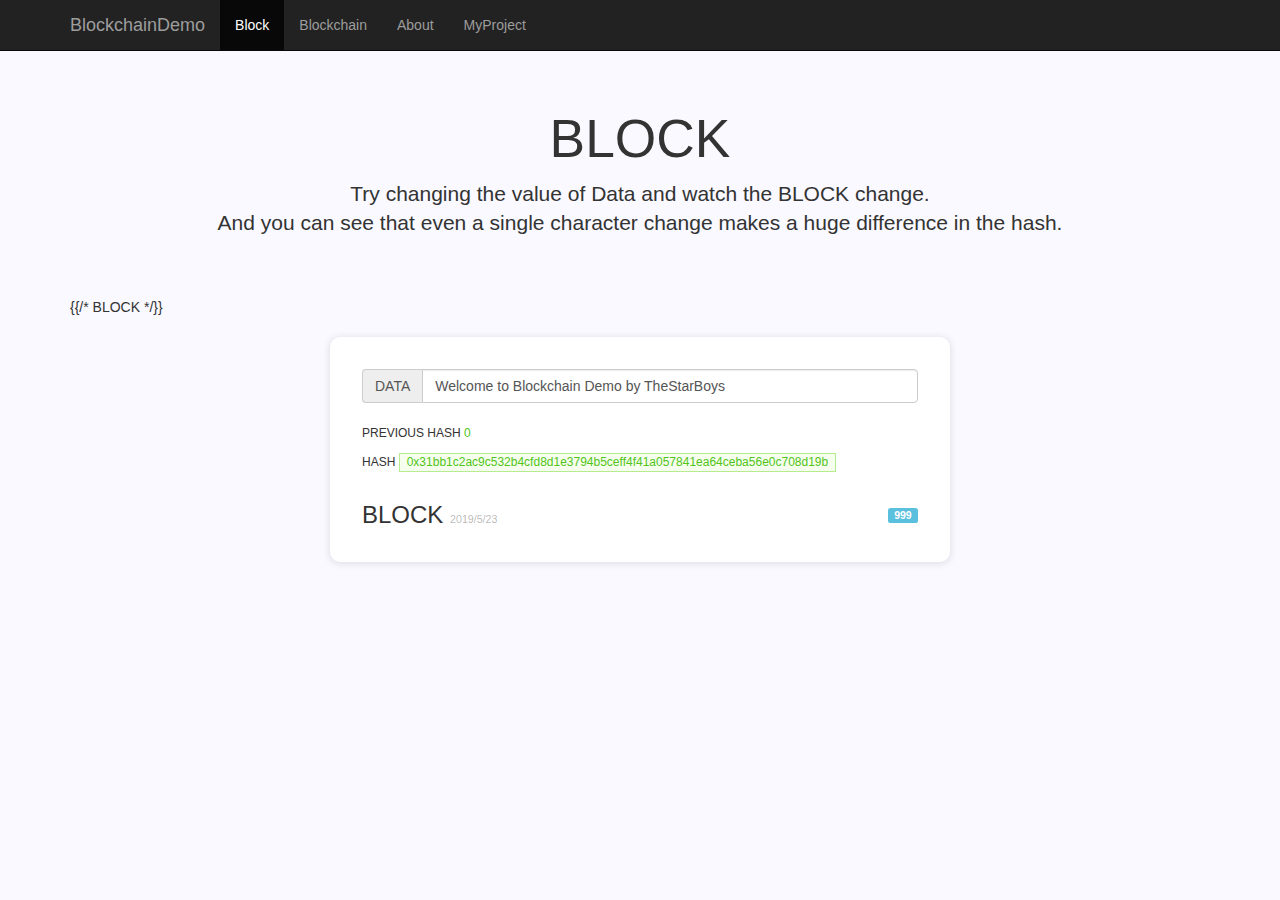
==== views/block.html @ 2e8ec40d "add block demo" ====
<!DOCTYPE html>
<html lang="zh-CN">
<head>
    <meta charset="utf-8">
    <meta http-equiv="X-UA-Compatible" content="IE=edge">
    <meta name="viewport" content="width=device-width, initial-scale=1">
    <!-- 上述3个meta标签*必须*放在最前面，任何其他内容都*必须*跟随其后！ -->
    <title>Blockchain Demo</title>
    <!-- Bootstrap -->
    <link href="../static/css/bootstrap.min.css" rel="stylesheet">

    <!-- HTML5 shim 和 Respond.js 是为了让 IE8 支持 HTML5 元素和媒体查询（media queries）功能 -->
    <!-- 警告：通过 file:// 协议（就是直接将 html 页面拖拽到浏览器中）访问页面时 Respond.js 不起作用 -->
    <!--[if lt IE 9]>
    <script src="https://cdn.jsdelivr.net/npm/html5shiv@3.7.3/dist/html5shiv.min.js"></script>
    <script src="https://cdn.jsdelivr.net/npm/respond.js@1.4.2/dest/respond.min.js"></script>
    <![endif]-->
    <style>
    body {
        padding-top: 50px;
        background-color: #f9f9ff;
    }

    .starter-template {
        padding: 40px 15px;
        text-align: center;
    }
    .block {
        width: 620px;
        height: 225px;
        margin: 20px auto;
        background-color: #fff;
        padding: 32px;
        border-radius: 10px;
        box-shadow: 0 1px 7px 1px rgba(0, 0, 0, 0.1);
    }

    .block:hover {
        box-shadow: 0 0 50px 10px rgba(0, 0, 0, 0.1)
    }
    .ft-size-12 {
        font-size: 12px;
    }
    .ant-card {
        color: rgba(0, 0, 0, 0.3);
    }
    .ant-tag-green {
        color: #52c41a;
        background: #f6ffed;
        display: inline-block;
        border: 1px solid #b7eb8f;
        padding: 0 7px;
        font-size: 12px;
    }
</style>
</head>
<body>
<nav class="navbar navbar-inverse navbar-fixed-top">
    <div class="container">
        <div class="navbar-header">
            <button type="button" class="navbar-toggle collapse" data-toggle="collapse" data-target="#navbar"
                    aria-expanded="false" aria-controls="navbar">
                <span class="sr-only">Toggle navigation</span>
                <span class="icon-bar"></span>
                <span class="icon-bar"></span>
                <span class="icon-bar"></span>
            </button>
            <a href="#" class="navbar-brand">BlockchainDemo</a>
        </div>
        <div class="collapse navbar-collapse">
            <ul class="nav navbar-nav">
                <li class="active"><a href="/block">Block</a></li>
                <li><a href="/blockchain">Blockchain</a></li>
                <li><a href="#About">About</a></li>
                <li><a href="https://github.com/TheStarBoys/blockchainDemo" target="_blank">MyProject</a></li>
            </ul>
        </div>
    </div>
</nav>

<div class="container">
    <div class="starter-template">
        <h1 style="font-family: DINPro,-apple-system,BlinkMacSystemFont,
             Segoe UI,Roboto,Oxygen,Ubuntu,Cantarell,Fira Sans,Droid Sans,
             Helvetica Neue,sans-serif; font-size: 40pt;">BLOCK</h1>
        <p class="lead">
            Try changing the value of Data and watch the BLOCK change.<br>
            And you can see that even a single character change makes a huge difference in the hash.<br>
        </p>
    </div>

{{/* BLOCK */}}
    <div class="block" >
        <div class="input-group">
            <span class="input-group-addon" id="basic-addon1">DATA</span>
            <input type="text" class="form-control" placeholder="" aria-describedby="basic-addon1"
                   id="data" oninput="putHash()"
                   value="Welcome to Blockchain Demo by TheStarBoys">
        </div>
        <p style="margin-top: 22px" class="ft-size-12">PREVIOUS HASH
            <span style="color: #52c41a;">0</span>
        </p>
        <p style="margin-top: 10px" class="ft-size-12">HASH <span class="ant-tag-green" id="hash">0x31bb1c2ac9c532b4cfd8d1e3794b5ceff4f41a057841ea64ceba56e0c708d19b</span>
        </p>
        <div class="clearfix" style="height: 54px">
            <h3 class="pull-left">BLOCK
                <small style="font-size: 8pt;" class="ant-card">2019/5/23</small>
            </h3>
            <span class="label label-info pull-right" style="margin-top: 26px;">999</span>
        </div>
    </div>
</div>
<script>
    var data = document.getElementById("data");
    var hash = document.getElementById("hash");
    function putHash() {
        // 要进行hash运算的数据
        var text = data.value;
        console.log(text);
        digestMessage(text).then(digestValue => {
            console.log(hexString(digestValue));
            hash.innerHTML = "0x" + hexString(digestValue);
        });
    }
    // 将byteArray转为十六进制显示
    function hexString(buffer) {
    var byteArray = new Uint8Array(buffer);

    var hexCodes = [...byteArray].map(value => {
    var hexCode = value.toString(16);
    var paddedHexCode = hexCode.padStart(2, '0');
    return paddedHexCode;
    });

    return hexCodes.join('');
    }
    // 要进行hash运算的数据
    // var text = 'Welcome to Blockchain Demo by TheStarBoys';
    // 进行hash运算
    function digestMessage(message) {
    var encoder = new TextEncoder();
    var data = encoder.encode(message);
    return window.crypto.subtle.digest('SHA-256', data);
    }

    // digestMessage(text).then(digestValue => {
    // console.log(hexString(digestValue));
    // });
</script>

<!-- jQuery (Bootstrap 的所有 JavaScript 插件都依赖 jQuery，所以必须放在前边) -->
<script src="https://cdn.jsdelivr.net/npm/jquery@1.12.4/dist/jquery.min.js"></script>
<!-- 加载 Bootstrap 的所有 JavaScript 插件。你也可以根据需要只加载单个插件。 -->
<script src="../static/js/bootstrap.min.js"></script>
</body>
</html>
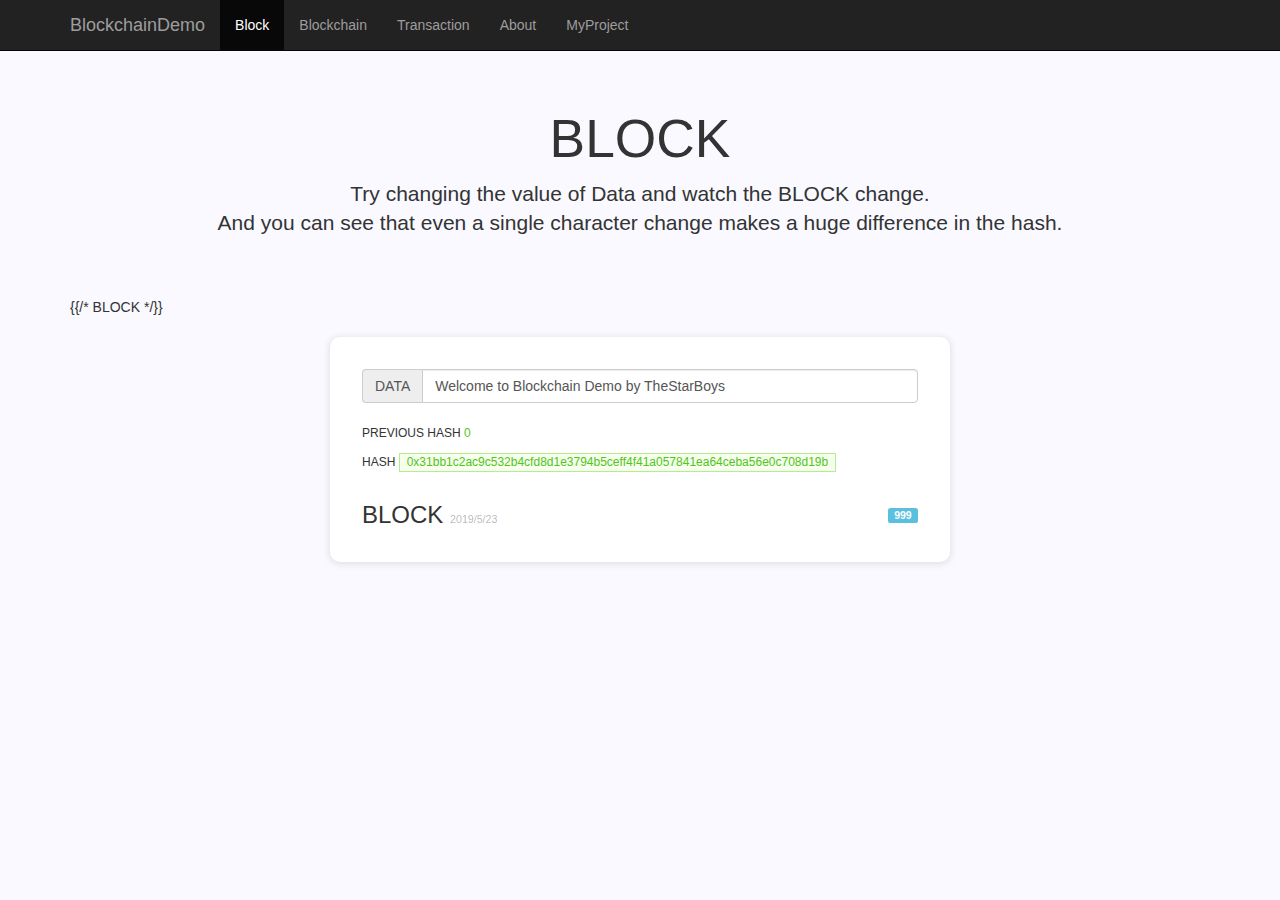
==== commit 63baefda: "add transaction0.0.1" ====
--- a/views/block.html
+++ b/views/block.html
@@ -71,6 +71,7 @@
             <ul class="nav navbar-nav">
                 <li class="active"><a href="/block">Block</a></li>
                 <li><a href="/blockchain">Blockchain</a></li>
+                <li><a href="/transaction">Transaction</a></li>
                 <li><a href="#About">About</a></li>
                 <li><a href="https://github.com/TheStarBoys/blockchainDemo" target="_blank">MyProject</a></li>
             </ul>
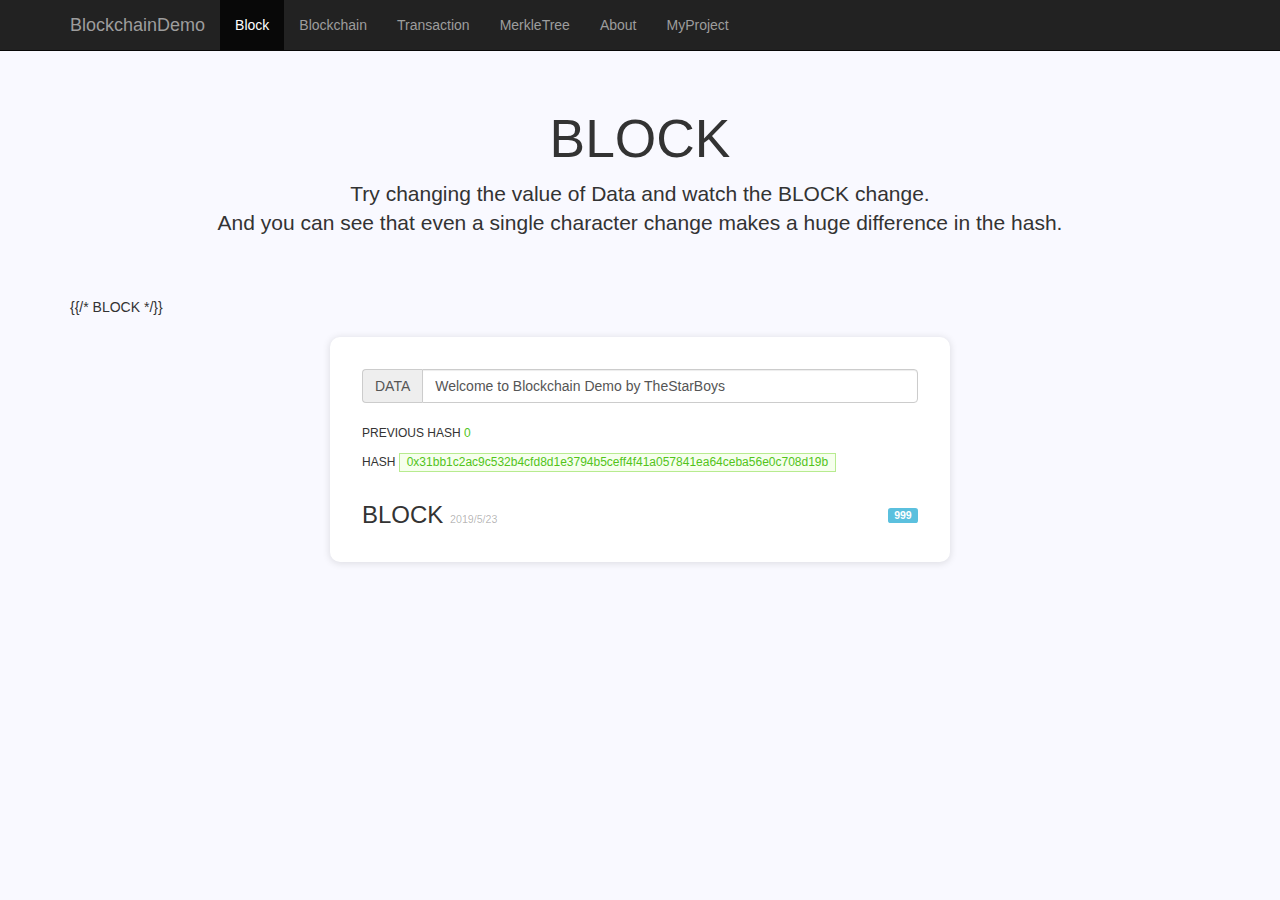
==== commit 9cc63129: "add merkle tree" ====
--- a/views/block.html
+++ b/views/block.html
@@ -72,6 +72,7 @@
                 <li class="active"><a href="/block">Block</a></li>
                 <li><a href="/blockchain">Blockchain</a></li>
                 <li><a href="/transaction">Transaction</a></li>
+                <li><a href="/merkleTree">MerkleTree</a></li>
                 <li><a href="#About">About</a></li>
                 <li><a href="https://github.com/TheStarBoys/blockchainDemo" target="_blank">MyProject</a></li>
             </ul>
@@ -118,31 +119,35 @@
         // 要进行hash运算的数据
         var text = data.value;
         console.log(text);
-        digestMessage(text).then(digestValue => {
-            console.log(hexString(digestValue));
-            hash.innerHTML = "0x" + hexString(digestValue);
-        });
+        // 原有方法不支持非https协议下运行
+        // digestMessage(text).then(digestValue => {
+        //     console.log(hexString(digestValue));
+        //     hash.innerHTML = "0x" + hexString(digestValue);
+        // });
+        const sha = hex_sha256(text);
+        hash.innerHTML = "0x" + sha;
+        console.log(sha);
     }
     // 将byteArray转为十六进制显示
-    function hexString(buffer) {
-    var byteArray = new Uint8Array(buffer);
+    // function hexString(buffer) {
+    // var byteArray = new Uint8Array(buffer);
+    //
+    // var hexCodes = [...byteArray].map(value => {
+    // var hexCode = value.toString(16);
+    // var paddedHexCode = hexCode.padStart(2, '0');
+    // return paddedHexCode;
+    // });
 
-    var hexCodes = [...byteArray].map(value => {
-    var hexCode = value.toString(16);
-    var paddedHexCode = hexCode.padStart(2, '0');
-    return paddedHexCode;
-    });
-
-    return hexCodes.join('');
-    }
+    // return hexCodes.join('');
+    // }
     // 要进行hash运算的数据
     // var text = 'Welcome to Blockchain Demo by TheStarBoys';
     // 进行hash运算
-    function digestMessage(message) {
-    var encoder = new TextEncoder();
-    var data = encoder.encode(message);
-    return window.crypto.subtle.digest('SHA-256', data);
-    }
+    // function digestMessage(message) {
+    // var encoder = new TextEncoder();
+    // var data = encoder.encode(message);
+    // return window.crypto.subtle.digest('SHA-256', data);
+    // }
 
     // digestMessage(text).then(digestValue => {
     // console.log(hexString(digestValue));
@@ -153,5 +158,6 @@
 <script src="https://cdn.jsdelivr.net/npm/jquery@1.12.4/dist/jquery.min.js"></script>
 <!-- 加载 Bootstrap 的所有 JavaScript 插件。你也可以根据需要只加载单个插件。 -->
 <script src="../static/js/bootstrap.min.js"></script>
+<script src="../static/js/SHA-256.js"></script>
 </body>
 </html>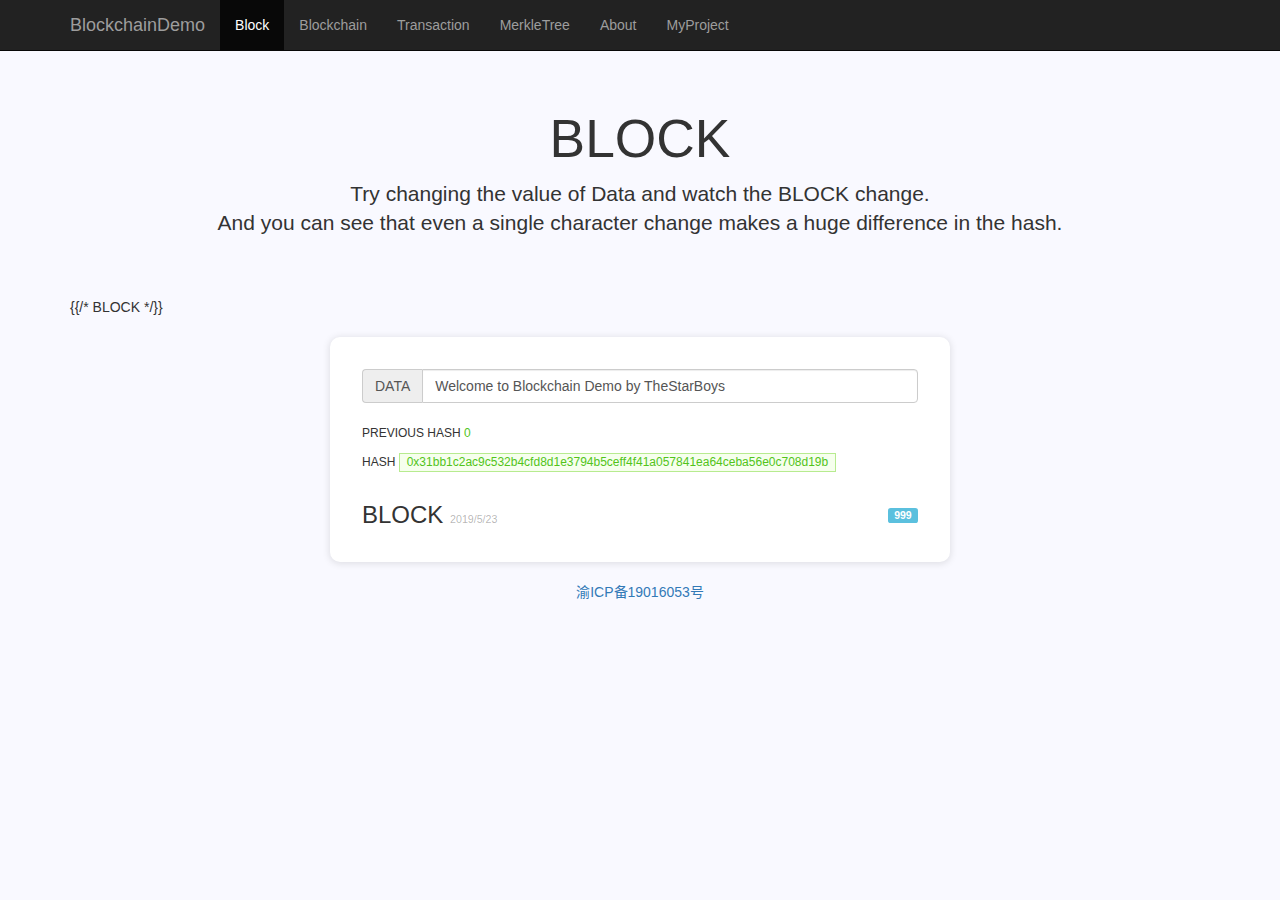
==== commit 5b0fafdd: "add nsq, change bcv3 package name" ====
--- a/views/block.html
+++ b/views/block.html
@@ -111,6 +111,10 @@
             <span class="label label-info pull-right" style="margin-top: 26px;">999</span>
         </div>
     </div>
+
+    <div style="text-align: center">
+        <a href="http://www.beian.miit.gov.cn" target="_blank"><span>渝ICP备19016053号</span></a>
+    </div>
 </div>
 <script>
     var data = document.getElementById("data");
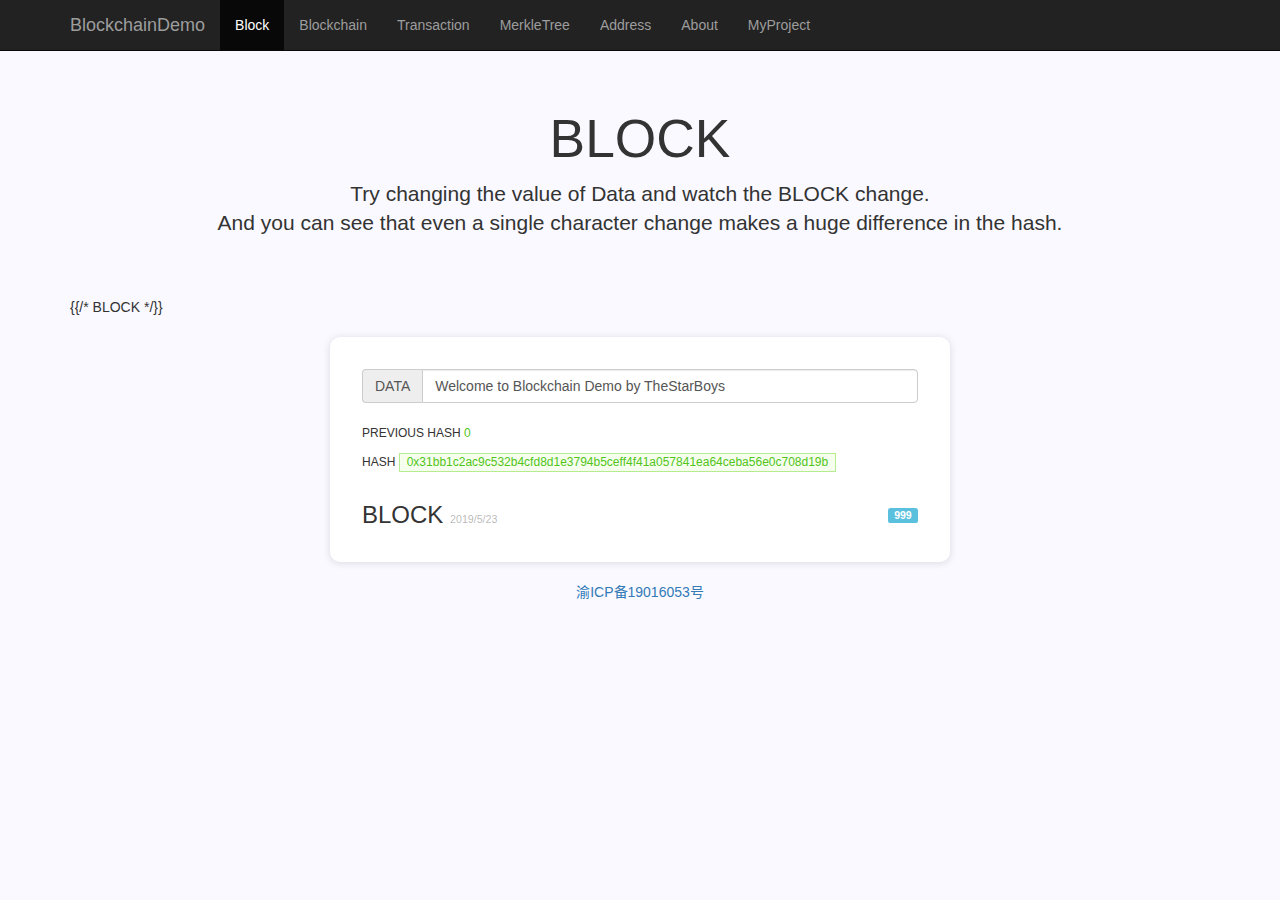
==== commit 7475adc8: "add address page" ====
--- a/views/block.html
+++ b/views/block.html
@@ -65,7 +65,7 @@
                 <span class="icon-bar"></span>
                 <span class="icon-bar"></span>
             </button>
-            <a href="#" class="navbar-brand">BlockchainDemo</a>
+            <a href="/blockchain" class="navbar-brand">BlockchainDemo</a>
         </div>
         <div class="collapse navbar-collapse">
             <ul class="nav navbar-nav">
@@ -73,6 +73,7 @@
                 <li><a href="/blockchain">Blockchain</a></li>
                 <li><a href="/transaction">Transaction</a></li>
                 <li><a href="/merkleTree">MerkleTree</a></li>
+                <li><a href="/address">Address</a></li>
                 <li><a href="#About">About</a></li>
                 <li><a href="https://github.com/TheStarBoys/blockchainDemo" target="_blank">MyProject</a></li>
             </ul>
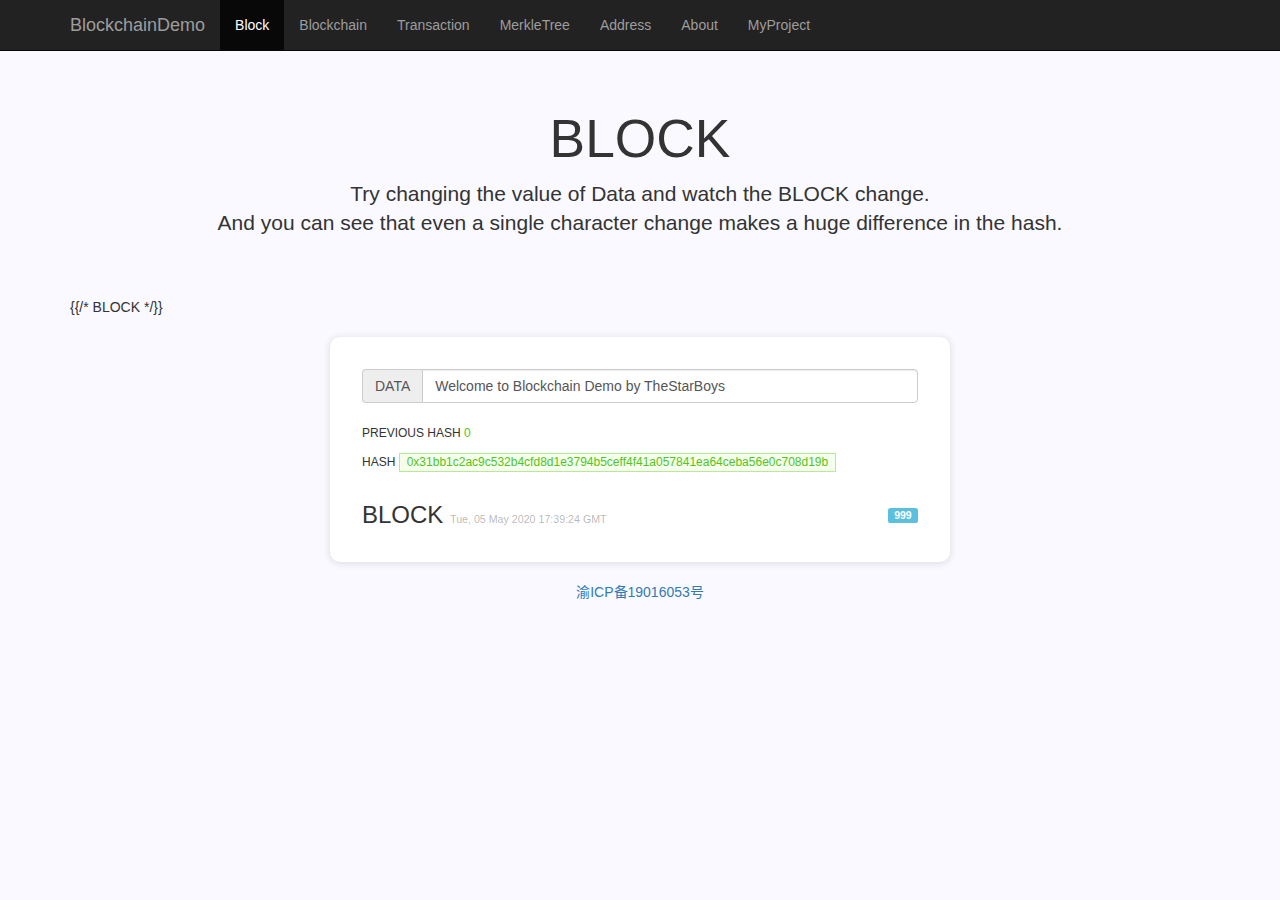
==== commit f2e6d1c0: "added BLOCK & BLOCKCHAIN interaction" ====
--- a/views/block.html
+++ b/views/block.html
@@ -107,9 +107,9 @@
         </p>
         <div class="clearfix" style="height: 54px">
             <h3 class="pull-left">BLOCK
-                <small style="font-size: 8pt;" class="ant-card">2019/5/23</small>
+                <small id="timestamp" style="font-size: 8pt;" class="ant-card">Tue, 05 May 2020 17:39:24 GMT</small>
             </h3>
-            <span class="label label-info pull-right" style="margin-top: 26px;">999</span>
+            <span id="nonce" class="label label-info pull-right" style="margin-top: 26px;">999</span>
         </div>
     </div>
 
@@ -119,7 +119,6 @@
 </div>
 <script>
     var data = document.getElementById("data");
-    var hash = document.getElementById("hash");
     function putHash() {
         // 要进行hash运算的数据
         var text = data.value;
@@ -129,34 +128,38 @@
         //     console.log(hexString(digestValue));
         //     hash.innerHTML = "0x" + hexString(digestValue);
         // });
-        const sha = hex_sha256(text);
-        hash.innerHTML = "0x" + sha;
+
+        // prepare data
+        var date=new Date();
+        var curStamp = date.getTime();
+        console.log("curStamp: ", curStamp);
+        var sha = "";
+        var targetBits = 2;
+        console.log("targetValue: ", targetBits);
+
+        for (var nonce = 0; nonce < 1 << 31-1; nonce++) {
+            sha = hex_sha256(curStamp + nonce + text);
+            console.log("sha:", sha);
+            if (sha.slice(0, targetBits) == 0) {
+                // 更新区块值
+
+                // 更新nonce值
+                var nonceElem = document.getElementById("nonce");
+                nonceElem.innerHTML = "" + nonce;
+
+                // 更新时间戳值
+                var timestamp = document.getElementById("timestamp");
+                timestamp.innerHTML = "" + date.toUTCString();
+
+                // 更新哈希值
+                var hash = document.getElementById("hash");
+                hash.innerHTML = "0x" + sha;
+                break
+            }
+        }
+
         console.log(sha);
     }
-    // 将byteArray转为十六进制显示
-    // function hexString(buffer) {
-    // var byteArray = new Uint8Array(buffer);
-    //
-    // var hexCodes = [...byteArray].map(value => {
-    // var hexCode = value.toString(16);
-    // var paddedHexCode = hexCode.padStart(2, '0');
-    // return paddedHexCode;
-    // });
-
-    // return hexCodes.join('');
-    // }
-    // 要进行hash运算的数据
-    // var text = 'Welcome to Blockchain Demo by TheStarBoys';
-    // 进行hash运算
-    // function digestMessage(message) {
-    // var encoder = new TextEncoder();
-    // var data = encoder.encode(message);
-    // return window.crypto.subtle.digest('SHA-256', data);
-    // }
-
-    // digestMessage(text).then(digestValue => {
-    // console.log(hexString(digestValue));
-    // });
 </script>
 
 <!-- jQuery (Bootstrap 的所有 JavaScript 插件都依赖 jQuery，所以必须放在前边) -->
@@ -164,5 +167,6 @@
 <!-- 加载 Bootstrap 的所有 JavaScript 插件。你也可以根据需要只加载单个插件。 -->
 <script src="../static/js/bootstrap.min.js"></script>
 <script src="../static/js/SHA-256.js"></script>
+<script src="../static/js/bi.js"></script>
 </body>
 </html>